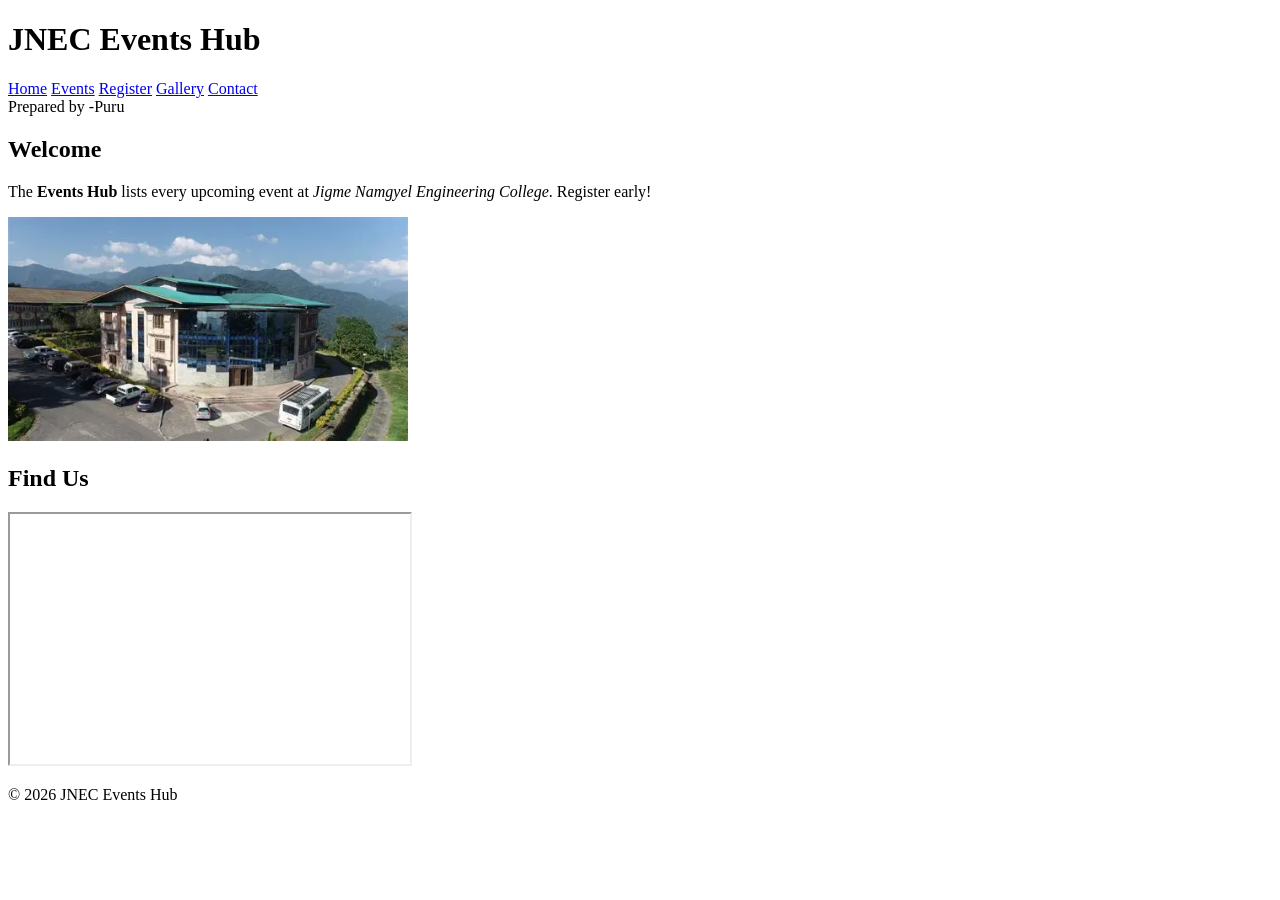
==== index.html @ 65678f35 "P2:home page content" ====
<!DOCTYPE html> 
<html lang="en"> 
<head> 
<meta charset="UTF-8"> 
<meta name="viewport" content="width=device-width, initial-scale=1.0"> 
<title>JNEC Events Hub — Home</title> 
</head> 
<body> 
<header id="top"> 
<h1>JNEC Events Hub</h1> 
<nav> 
<a href="index.html" title="Go to home page">Home</a> 
<a href="events.html">Events</a> 
<a href="register.html">Register</a> 
<a href="gallery.html">Gallery</a> 
<a href="contact.html">Contact</a> 
</nav> 
</header> 
Prepared by -Puru 
<main> 
    <section id="welcome" class="intro"> 
<h2>Welcome</h2> 
<p>The <strong>Events Hub</strong> lists every upcoming event at 
<em>Jigme Namgyel Engineering College</em>. 
<span class="highlight" title="Registrations close 3 days before each event"> 
Register early!</span></p> 
<img src="media/jnec.webp" alt="JNEC campus" width="400" 
title="Our campus in Dewathang"> 
</section> 
<section id="location"> 
<h2>Find Us</h2> 
<iframe 
src="https://www.openstreetmap.org/export/embed.html?bbox=91.44,26.85,91.48,26.88" 
width="400" height="250" title="Campus map"></iframe> 
</section> 
<!-- page content here --> 
</main> 
<footer> 
<p>&copy; 2026 JNEC Events Hub</p> 
</footer> 
</body> 
</html>
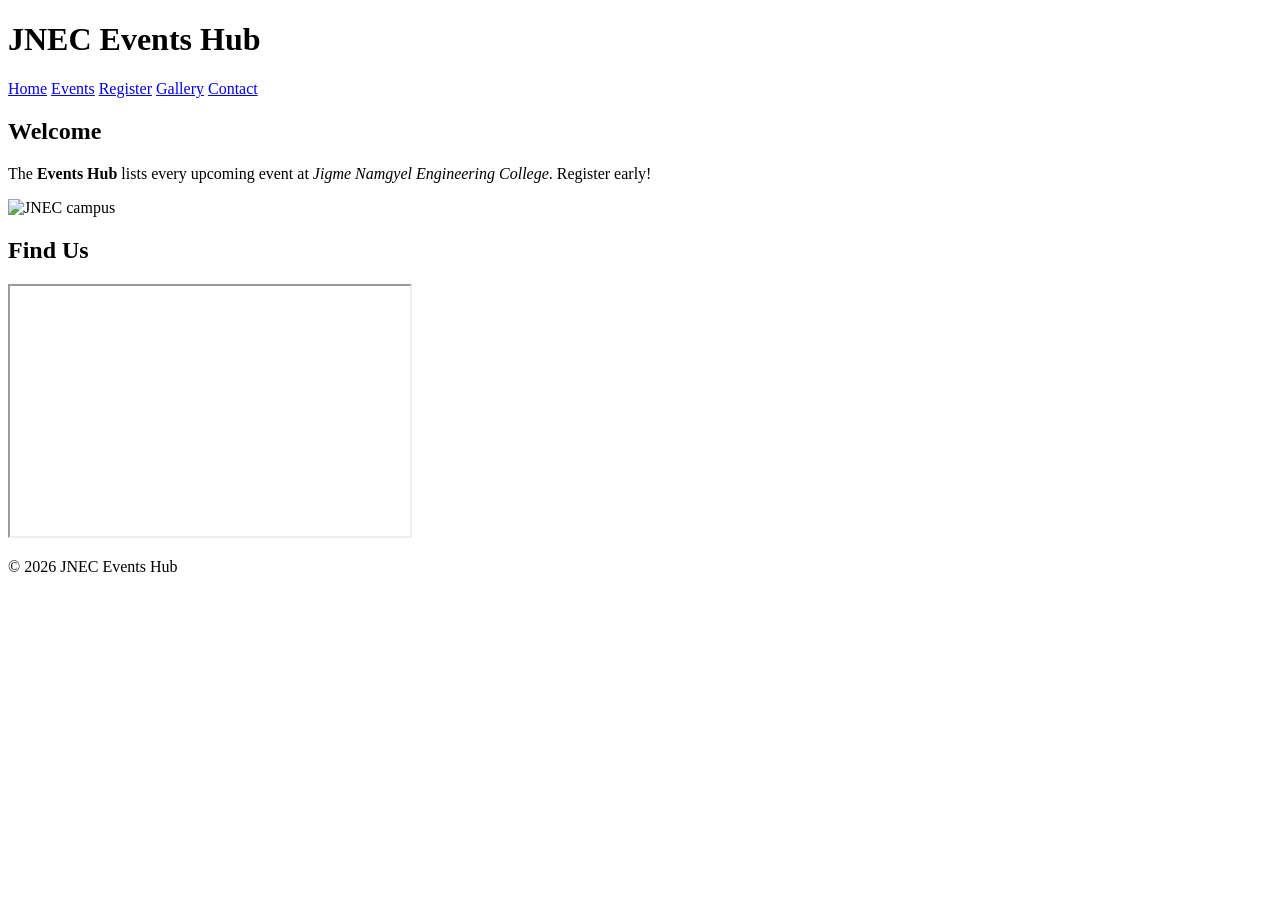
==== commit ecc8a8ee: "Add contact page" ====
--- a/index.html
+++ b/index.html
@@ -16,7 +16,6 @@
 <a href="contact.html">Contact</a> 
 </nav> 
 </header> 
-Prepared by -Puru 
 <main> 
     <section id="welcome" class="intro"> 
 <h2>Welcome</h2> 
@@ -24,7 +23,7 @@
 <em>Jigme Namgyel Engineering College</em>. 
 <span class="highlight" title="Registrations close 3 days before each event"> 
 Register early!</span></p> 
-<img src="media/jnec.webp" alt="JNEC campus" width="400" 
+<img src="media/jnec.webpgit " alt="JNEC campus" width="400" 
 title="Our campus in Dewathang"> 
 </section> 
 <section id="location"> 
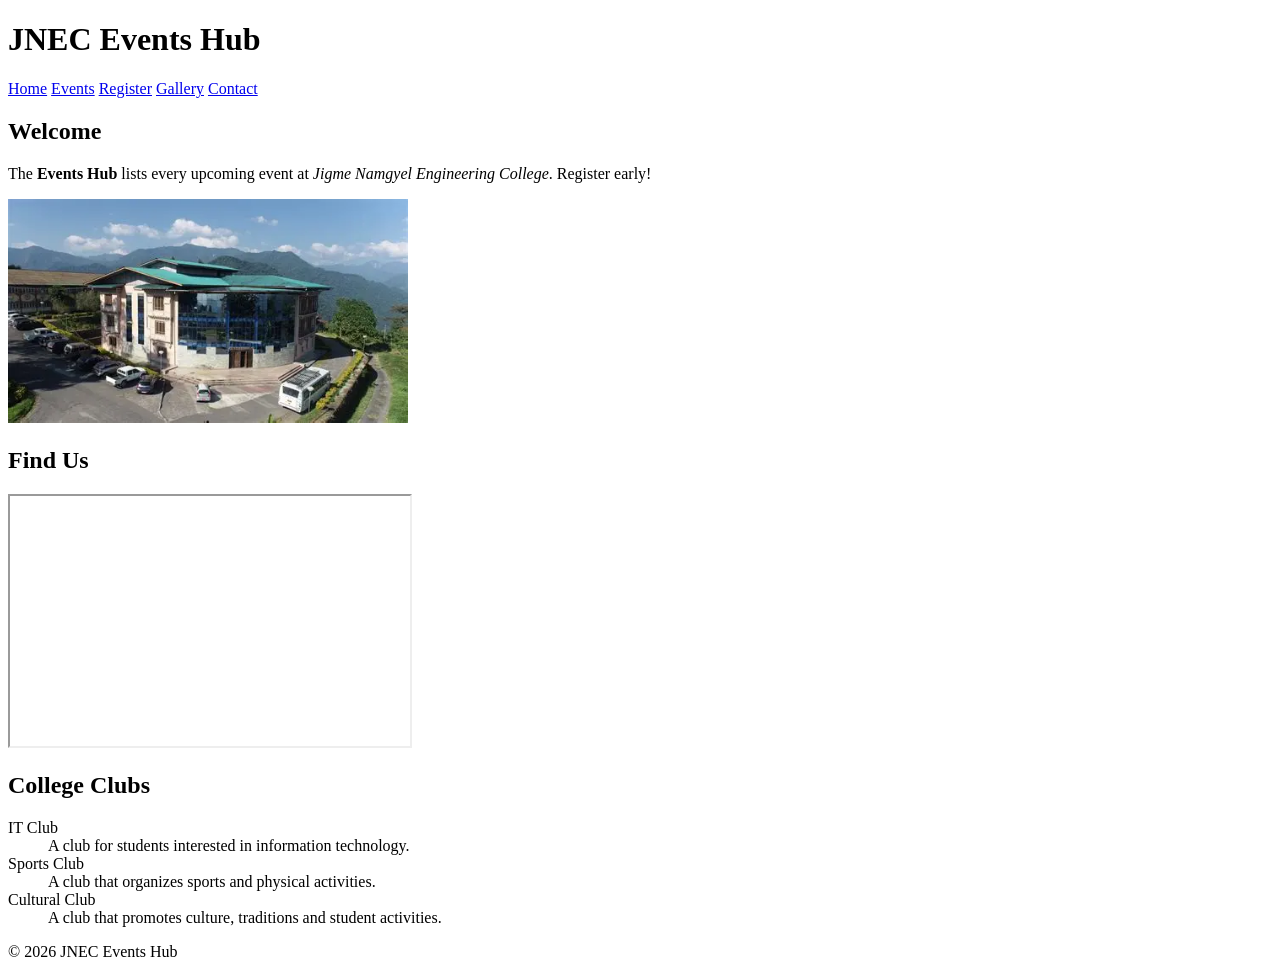
==== commit 1ad3141e: "Add college clubs section" ====
--- a/index.html
+++ b/index.html
@@ -23,7 +23,7 @@
 <em>Jigme Namgyel Engineering College</em>. 
 <span class="highlight" title="Registrations close 3 days before each event"> 
 Register early!</span></p> 
-<img src="media/jnec.webpgit " alt="JNEC campus" width="400" 
+<img src="media/jnec.webp " alt="JNEC campus" width="400" 
 title="Our campus in Dewathang"> 
 </section> 
 <section id="location"> 
@@ -32,6 +32,18 @@
 src="https://www.openstreetmap.org/export/embed.html?bbox=91.44,26.85,91.48,26.88" 
 width="400" height="250" title="Campus map"></iframe> 
 </section> 
+<h2>College Clubs</h2>
+
+<dl>
+    <dt>IT Club</dt>
+    <dd>A club for students interested in information technology.</dd>
+
+    <dt>Sports Club</dt>
+    <dd>A club that organizes sports and physical activities.</dd>
+
+    <dt>Cultural Club</dt>
+    <dd>A club that promotes culture, traditions and student activities.</dd>
+</dl>
 <!-- page content here --> 
 </main> 
 <footer> 
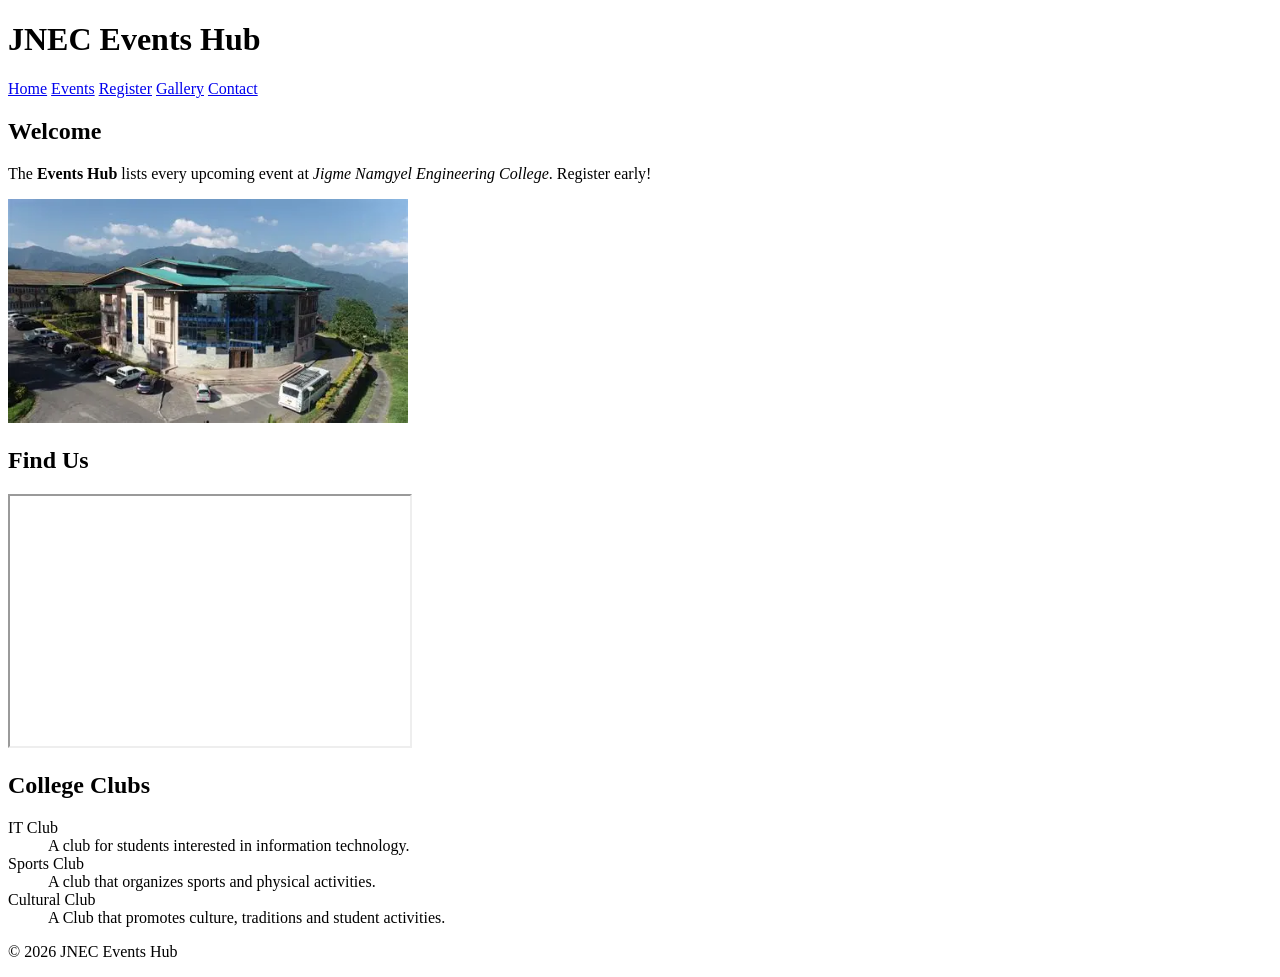
==== commit 09ee3670: "Update college clubs section" ====
--- a/index.html
+++ b/index.html
@@ -42,7 +42,7 @@
     <dd>A club that organizes sports and physical activities.</dd>
 
     <dt>Cultural Club</dt>
-    <dd>A club that promotes culture, traditions and student activities.</dd>
+    <dd>A Club that promotes culture, traditions and student activities.</dd>
 </dl>
 <!-- page content here --> 
 </main> 
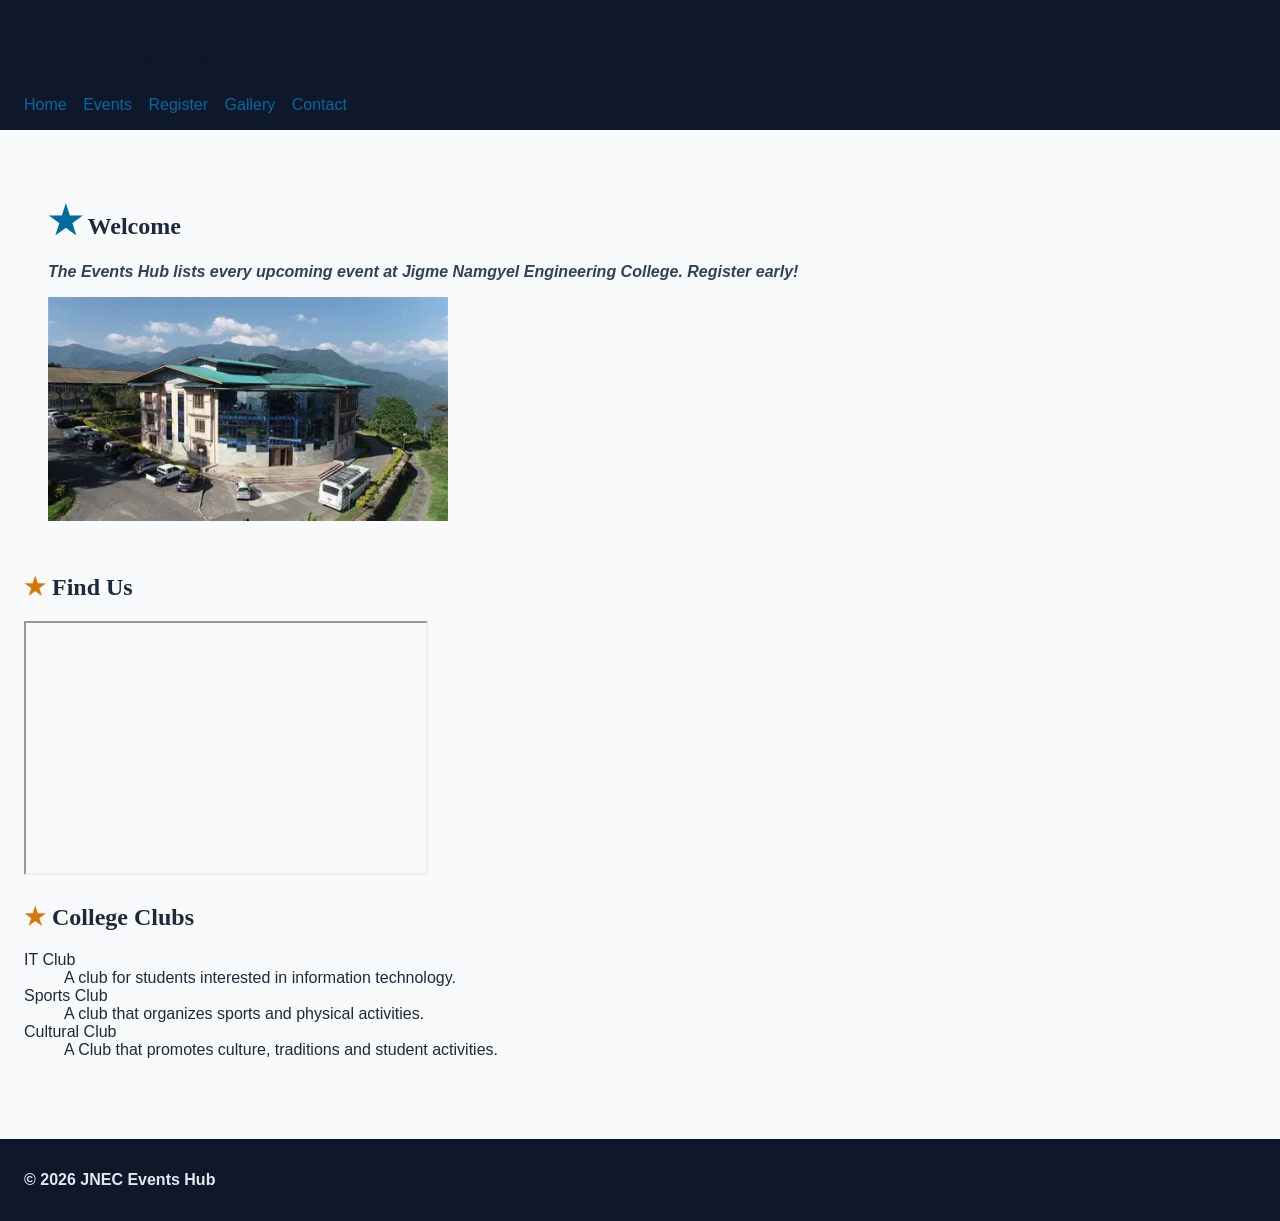
==== commit 679e0731: "P3:all selector types" ====
--- a/index.html
+++ b/index.html
@@ -3,7 +3,8 @@
 <head> 
 <meta charset="UTF-8"> 
 <meta name="viewport" content="width=device-width, initial-scale=1.0"> 
-<title>JNEC Events Hub — Home</title> 
+<title>JNEC Events Hub — Events</title>   <!-- change title per page --> 
+<link rel="stylesheet" href="css/styles.css"> 
 </head> 
 <body> 
 <header id="top"> 
--- a/css/styles.css
+++ b/css/styles.css
@@ -0,0 +1,156 @@
+/* FILE: css/styles.css */
+
+/* =========================
+   BASIC PAGE STYLING
+   ========================= */
+
+body {
+    font-family: "Segoe UI", Arial, sans-serif;
+    margin: 0;
+    color: #1e293b;
+    background: #f8fafc;
+}
+
+header {
+    background: #0f172a;
+    color: white;
+    padding: 16px 24px;
+}
+
+nav a {
+    color: #7dd3fc;
+    margin-right: 12px;
+    text-decoration: none;
+}
+
+footer {
+    background: #0f172a;
+    color: #e2e8f0;
+    padding: 16px 24px;
+    margin-top: 40px;
+}
+
+main {
+    padding: 24px;
+}
+
+/* =========================
+   SIMPLE SELECTORS
+   ========================= */
+
+h1 {
+    color: #0f172a;
+}
+
+.intro {
+    background: #f8fafc;
+}
+
+#welcome {
+    padding: 24px;
+}
+
+p.intro {
+    font-size: 1.05rem;
+}
+
+h1,
+h2,
+h3 {
+    font-family: Georgia, serif;
+}
+
+/* combinators */
+
+nav a {
+    text-decoration: none;
+}
+
+main > section {
+    margin-bottom: 24px;
+}
+
+h2 + p {
+    font-style: italic;
+}
+
+h2 ~ p {
+    color: #334155;
+}
+
+/* pseudo-classes */
+
+nav a:hover {
+    color: #38bdf8;
+}
+
+input:focus {
+    outline: 2px solid #0369a1;
+}
+
+input:checked + label {
+    font-weight: 700;
+}
+
+tr:nth-child(even) {
+    background: #f1f5f9;
+}
+
+/* anchor order */
+
+a:link {
+    color: #0369a1;
+}
+
+a:visited {
+    color: #7c3aed;
+}
+
+a:hover {
+    color: #0ea5e9;
+}
+
+a:active {
+    color: #b91c1c;
+}
+
+/* pseudo-elements */
+
+p::first-line {
+    font-weight: bold;
+}
+
+.intro::first-letter {
+    font-size: 1.6em;
+    color: #0369a1;
+}
+
+h2::before {
+    content: "★ ";
+    color: #d97706;
+}
+
+li::marker {
+    color: #059669;
+}
+
+::selection {
+    color: #7f1d1d;
+    background: #fde68a;
+}
+
+/* attribute selectors */
+
+a[target="_blank"] {
+    color: #d97706;
+}
+
+input[type="file"] {
+    border: 1px dashed #94a3b8;
+    padding: 8px;
+}
+
+input[type="text"] {
+    border: 1px solid #cbd5e1;
+    padding: 8px;
+}
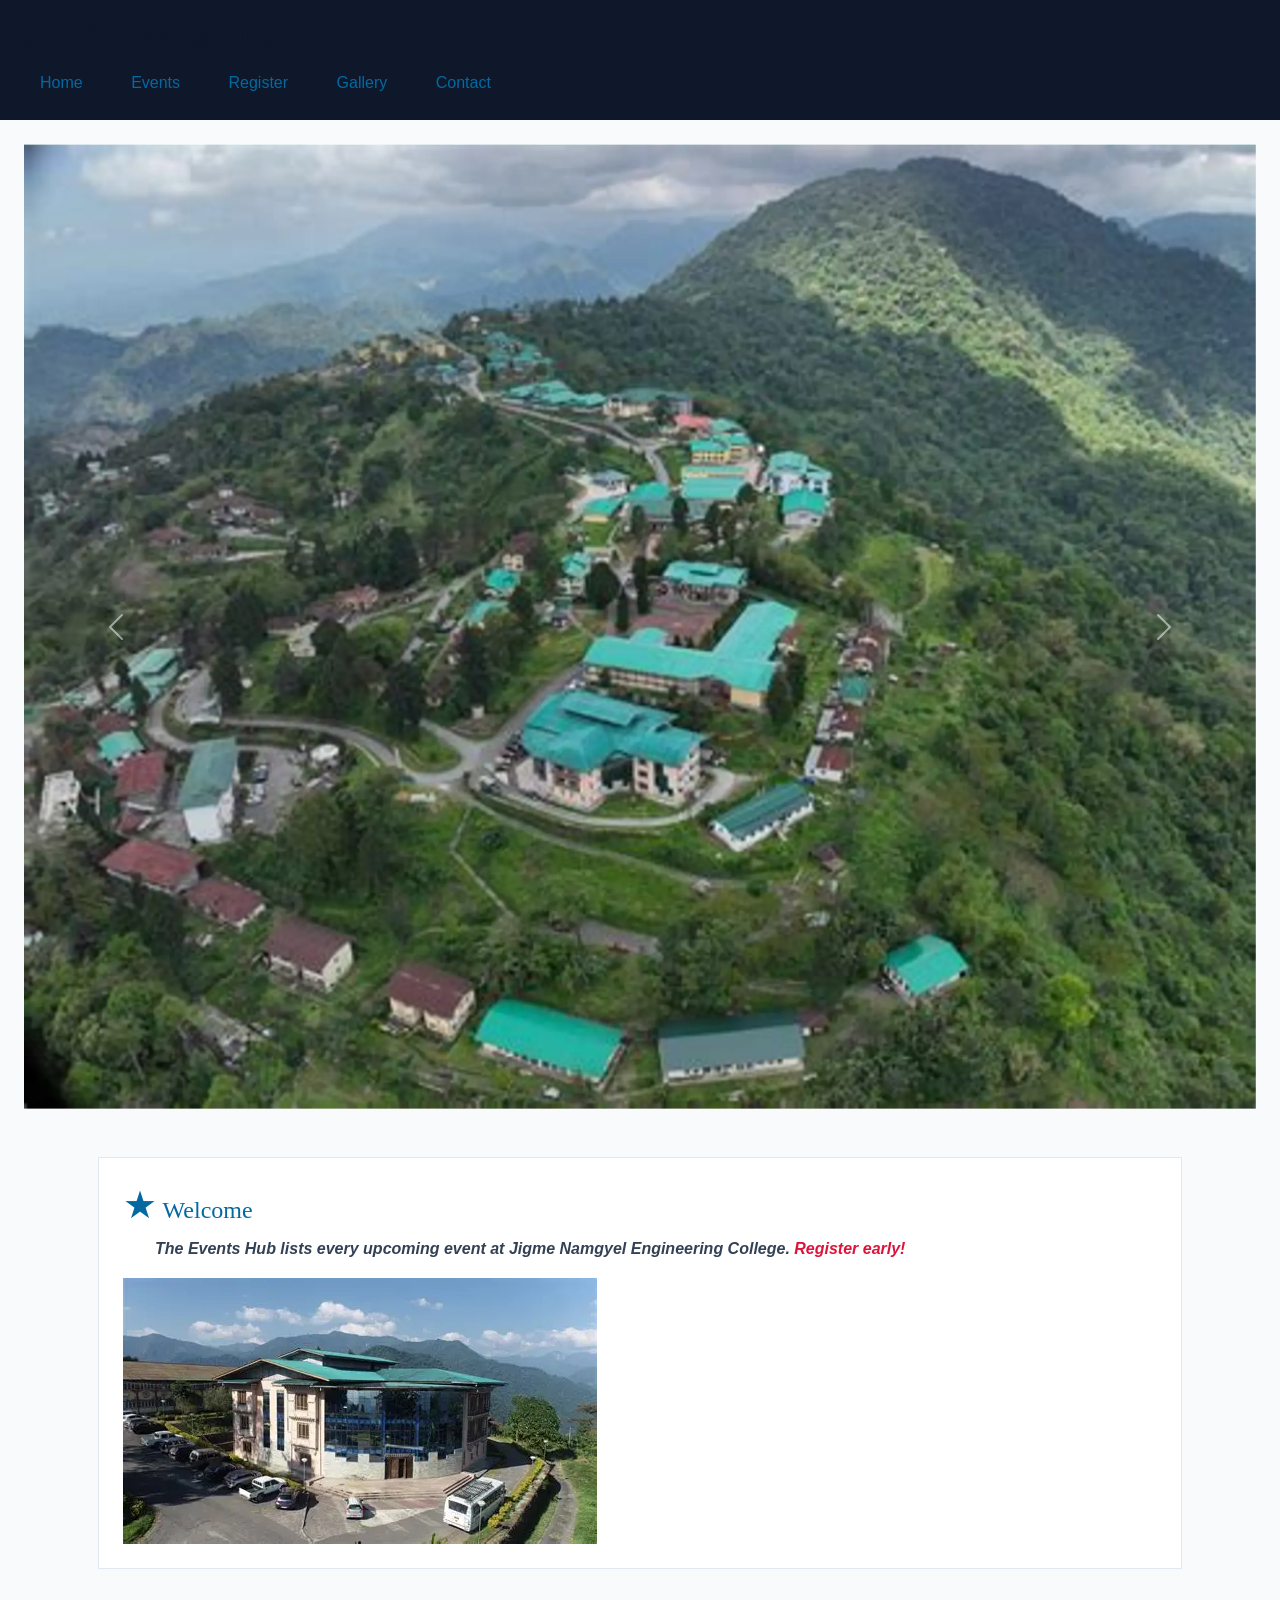
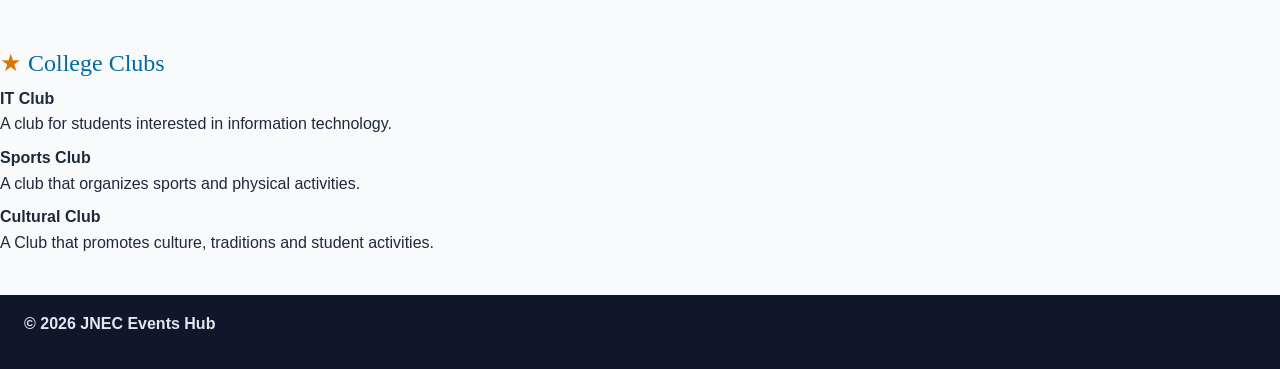
==== commit 45f73fa2: "P3: Bootstrap grid, cards, carousel, form" ====
--- a/index.html
+++ b/index.html
@@ -1,38 +1,62 @@
 <!DOCTYPE html> 
-<html lang="en"> 
-<head> 
-<meta charset="UTF-8"> 
-<meta name="viewport" content="width=device-width, initial-scale=1.0"> 
-<title>JNEC Events Hub — Events</title>   <!-- change title per page --> 
-<link rel="stylesheet" href="css/styles.css"> 
-</head> 
-<body> 
-<header id="top"> 
-<h1>JNEC Events Hub</h1> 
-<nav> 
-<a href="index.html" title="Go to home page">Home</a> 
-<a href="events.html">Events</a> 
-<a href="register.html">Register</a> 
-<a href="gallery.html">Gallery</a> 
-<a href="contact.html">Contact</a> 
-</nav> 
-</header> 
-<main> 
+ <html lang="en"> 
+ <head> 
+   <meta charset="UTF-8"> 
+   <meta name="viewport" content="width=device-width, initial-scale=1.0"> 
+   <title>JNEC Events Hub — Home</title> 
+   <link 
+href="https://cdn.jsdelivr.net/npm/bootstrap@5.3.3/dist/css/bootstrap.min.css" 
+rel="stylesheet"> 
+   <link rel="stylesheet" 
+href="https://cdnjs.cloudflare.com/ajax/libs/font-awesome/6.5.2/css/all.min.css"> 
+   <link rel="stylesheet" href="css/styles.css"> 
+ </head> 
+ <body> 
+   <header id="top"> 
+  <h1>JNEC Events Hub</h1> 
+  <nav> 
+    <a href="index.html">Home</a> 
+    <a href="events.html">Events</a> 
+    <a href="register.html">Register</a> 
+    <a href="gallery.html">Gallery</a> 
+    <a href="contact.html">Contact</a> 
+  </nav> 
+   </header> 
+ 
+   <main> 
+  <div id="eventCarousel" class="carousel slide" data-bs-ride="carousel"> 
+    <div class="carousel-inner"> 
+      <div class="carousel-item active"> 
+        <img src="media/football.webp" class="d-block w-100" alt="Campus event banner 
+1"> 
+      </div> 
+      <div class="carousel-item"> 
+        <img src="media/hackathon.webp" class="d-block w-100" alt="Campus event banner 
+2"> 
+      </div> 
+    </div> 
+    <button class="carousel-control-prev" type="button" 
+               data-bs-target="#eventCarousel" data-bs-slide="prev"> 
+      <span class="carousel-control-prev-icon" aria-hidden="true"></span> 
+      <span class="visually-hidden">Previous</span> 
+    </button> 
+    <button class="carousel-control-next" type="button" 
+               data-bs-target="#eventCarousel" data-bs-slide="next"> 
+      <span class="carousel-control-next-icon" aria-hidden="true"></span> 
+      <span class="visually-hidden">Next</span> 
+    </button> 
+  </div> 
+ 
+  <div class="container py-4"> 
     <section id="welcome" class="intro"> 
-<h2>Welcome</h2> 
-<p>The <strong>Events Hub</strong> lists every upcoming event at 
-<em>Jigme Namgyel Engineering College</em>. 
-<span class="highlight" title="Registrations close 3 days before each event"> 
-Register early!</span></p> 
-<img src="media/jnec.webp " alt="JNEC campus" width="400" 
-title="Our campus in Dewathang"> 
-</section> 
-<section id="location"> 
-<h2>Find Us</h2> 
-<iframe 
-src="https://www.openstreetmap.org/export/embed.html?bbox=91.44,26.85,91.48,26.88" 
-width="400" height="250" title="Campus map"></iframe> 
-</section> 
+      <h2>Welcome</h2> 
+      <p>The <strong>Events Hub</strong> lists every upcoming event at 
+         <em>Jigme Namgyel Engineering College</em>. 
+         <span class="highlight">Register early!</span></p> 
+      <img src="media/jnec.webp"  alt="JNEC campus" class="img-fluid"> 
+    </section> 
+  </div> 
+   </main>
 <h2>College Clubs</h2>
 
 <dl>
@@ -50,5 +74,8 @@
 <footer> 
 <p>&copy; 2026 JNEC Events Hub</p> 
 </footer> 
+<script
+src="https://cdn.jsdelivr.net/npm/bootstrap@5.3.3/dist/js/bootstrap.bundle.min.js">
+</script>
 </body> 
 </html> 
--- a/css/styles.css
+++ b/css/styles.css
@@ -153,4 +153,117 @@
 input[type="text"] {
     border: 1px solid #cbd5e1;
     padding: 8px;
+}
+
+/* font -family and font size*/
+body {
+    font-family: "Segoe UI", Arial, sans-serif;
+    font-size: 16px;
+    line-height: 1.6;
+}
+
+h1 {
+    font-size: 2rem;
+    font-weight: 700;
+}
+
+h2 {
+    font-size: 1.5rem;
+    text-align: left;
+}
+
+.hero-title {
+    letter-spacing: 0.04em;
+    word-spacing: 0.1em;
+}
+
+em {
+    font-style: italic;
+}
+
+.intro p {
+    text-indent: 2em;
+    text-align: justify;
+}
+
+nav a {
+    text-decoration: none;
+}
+
+.sold-out {
+    text-decoration: line-through;
+    text-decoration-color: #ef4444;
+    text-decoration-style: solid;
+}
+h2 { 
+    text-align: left; 
+} 
+
+/* COLOUR SCHEME */
+body {
+    color: rgb(30, 41, 59);
+}
+
+h2 {
+    color: #0369a1;
+}
+
+.highlight {
+    color: crimson;
+}
+
+header {
+    background-color: #0f172a;
+}
+
+/* margin and padding */
+.intro {
+    margin: 24px 16px 32px 16px;
+    padding: 20px;
+    border: 1px solid #e2e8f0;
+    background: white;
+}
+
+section {
+    margin-bottom: 28px;
+    padding-left: 8px;
+}
+
+/*Dislpay properties*/
+
+nav a {
+    display: inline-block;
+    padding: 8px 16px;
+}
+
+.admin-only {
+    display: none;
+}
+
+.badge {
+    display: inline;
+}
+
+.event-card {
+    display: block;
+}
+
+/* responsive design */
+
+img {
+    max-width: 100%;
+    height: auto;
+}
+
+@media (max-width: 600px) {
+
+    nav a {
+        display: block;
+        margin: 4px 0;
+    }
+
+    body {
+        font-size: 15px;
+    }
+
 }
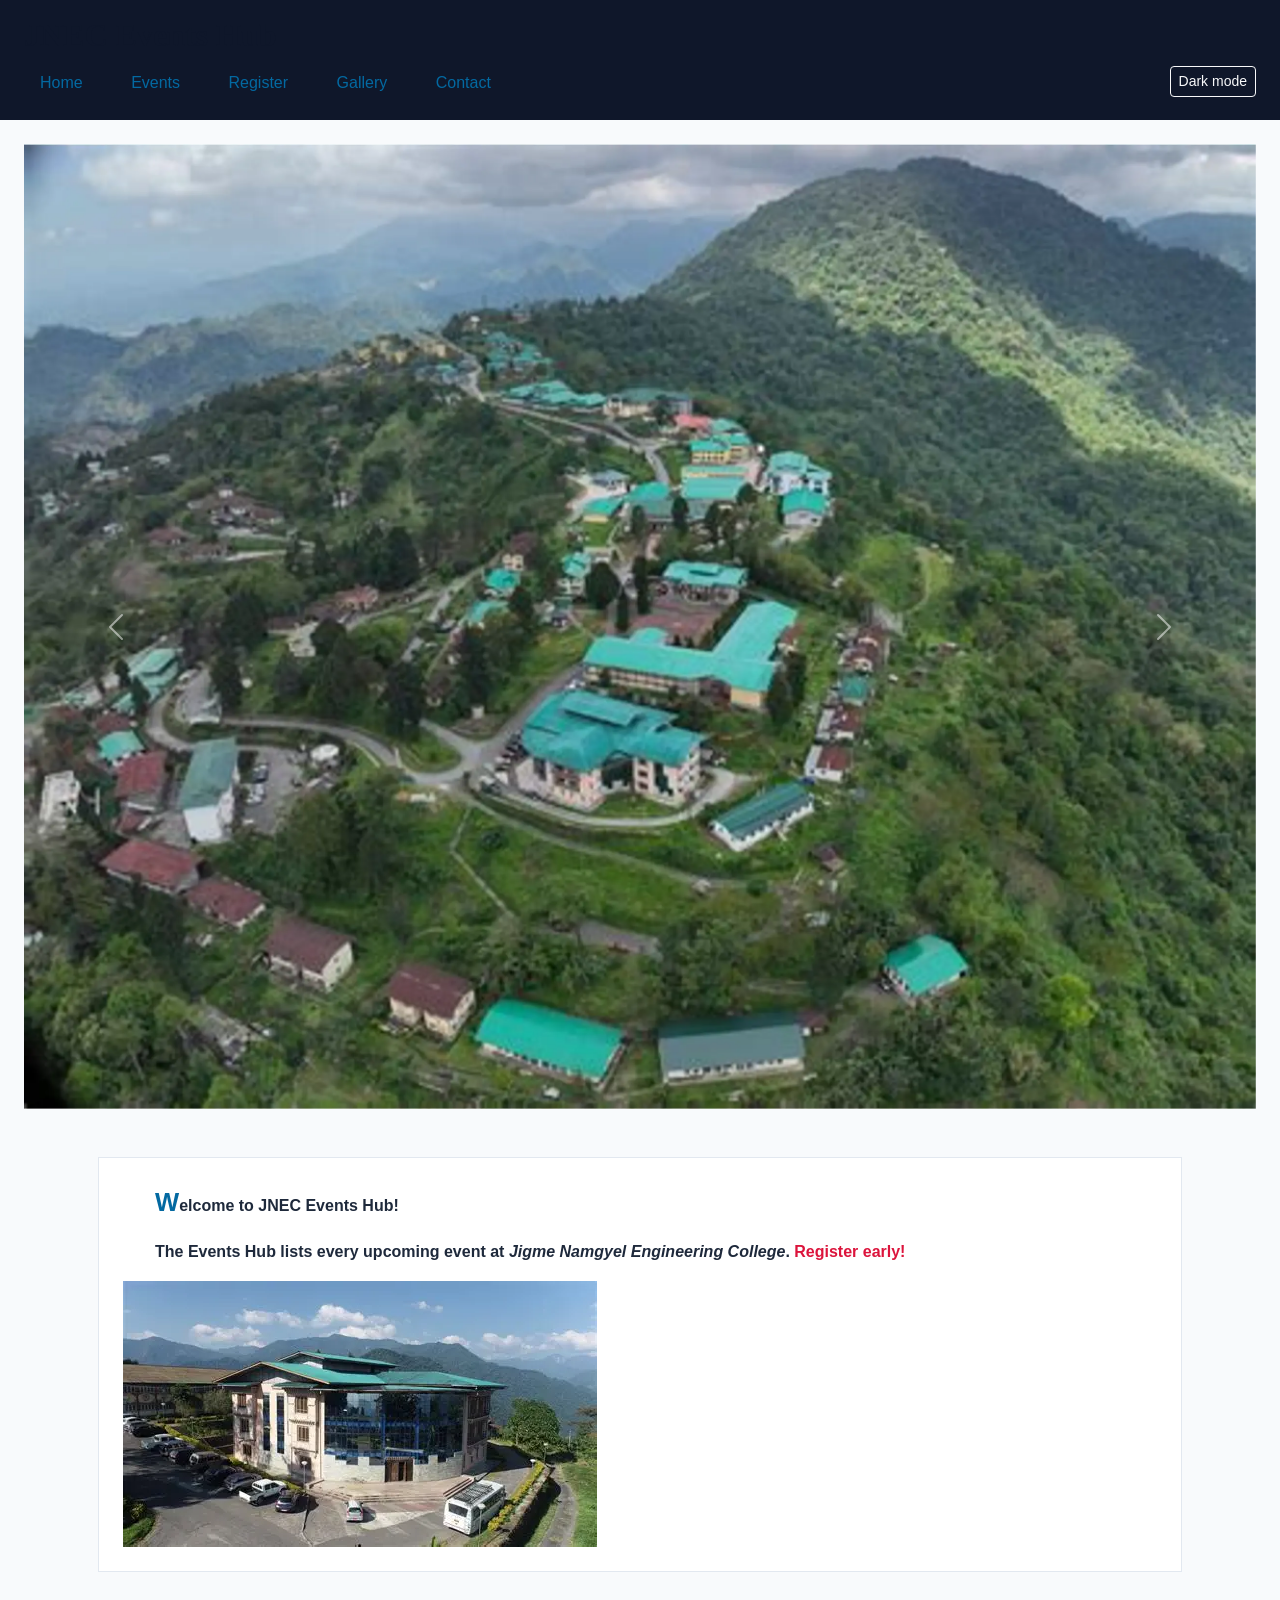
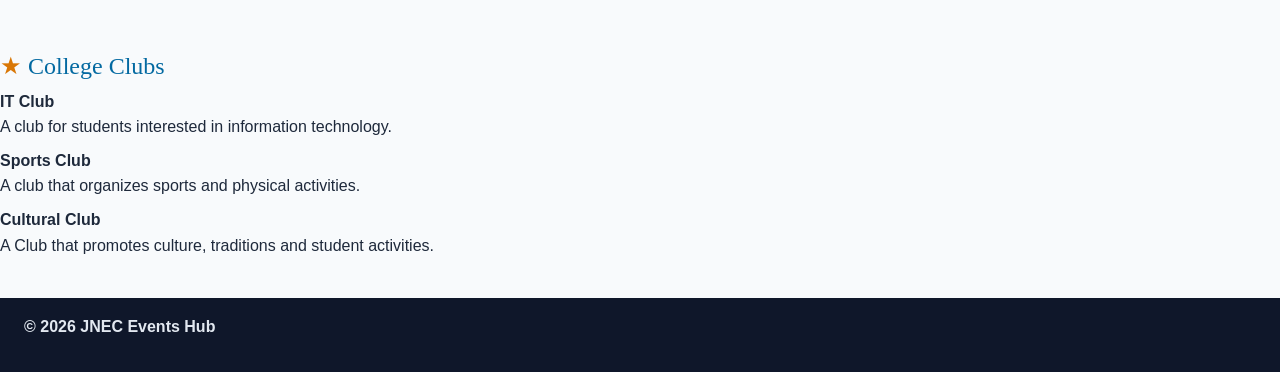
==== commit 6f579194: "complete JS project" ====
--- a/index.html
+++ b/index.html
@@ -1,10 +1,10 @@
 <!DOCTYPE html> 
  <html lang="en"> 
  <head> 
-   <meta charset="UTF-8"> 
-   <meta name="viewport" content="width=device-width, initial-scale=1.0"> 
-   <title>JNEC Events Hub — Home</title> 
-   <link 
+<meta charset="UTF-8"> 
+<meta name="viewport" content="width=device-width, initial-scale=1.0"> 
+<title>JNEC Events Hub — Home</title> 
+<link 
 href="https://cdn.jsdelivr.net/npm/bootstrap@5.3.3/dist/css/bootstrap.min.css" 
 rel="stylesheet"> 
    <link rel="stylesheet" 
@@ -14,6 +14,7 @@
  <body> 
    <header id="top"> 
   <h1>JNEC Events Hub</h1> 
+  <button type="button" id="darkToggle" class="btn btn-sm btn-outline-light">Dark mode</button>
   <nav> 
     <a href="index.html">Home</a> 
     <a href="events.html">Events</a> 
@@ -21,7 +22,7 @@
     <a href="gallery.html">Gallery</a> 
     <a href="contact.html">Contact</a> 
   </nav> 
-   </header> 
+  </header> 
  
    <main> 
   <div id="eventCarousel" class="carousel slide" data-bs-ride="carousel"> 
@@ -49,7 +50,7 @@
  
   <div class="container py-4"> 
     <section id="welcome" class="intro"> 
-      <h2>Welcome</h2> 
+      <p id="welcomeMsg">Welcome</p> 
       <p>The <strong>Events Hub</strong> lists every upcoming event at 
          <em>Jigme Namgyel Engineering College</em>. 
          <span class="highlight">Register early!</span></p> 
@@ -77,5 +78,7 @@
 <script
 src="https://cdn.jsdelivr.net/npm/bootstrap@5.3.3/dist/js/bootstrap.bundle.min.js">
 </script>
+<script src="js/main.js"></script>
+<script src="js/validate.js"></script>  
 </body> 
 </html> 
